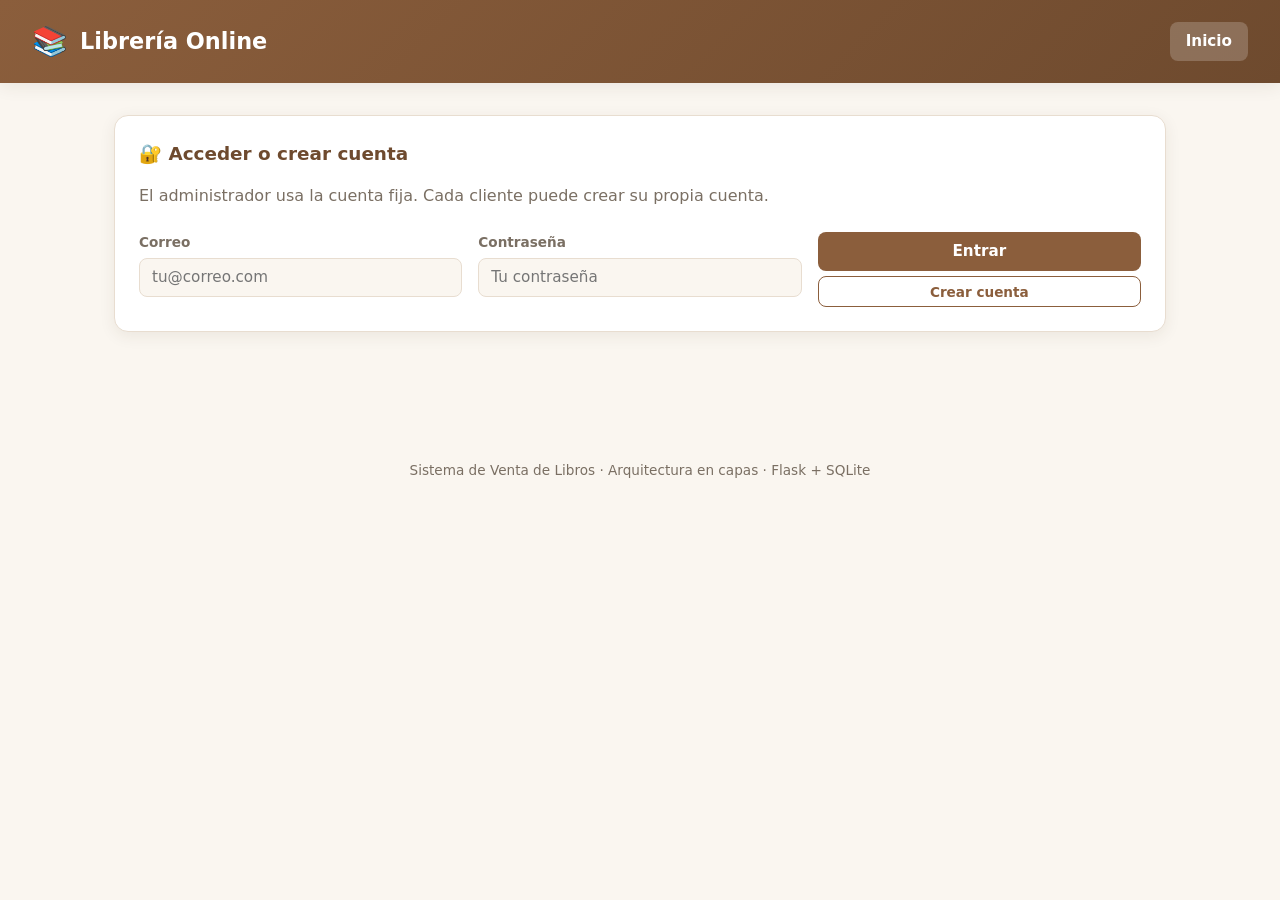
==== frontend/pages/libros.html @ ff973c70 "primerr cc" ====
<!DOCTYPE html>
<html lang="es">
<head>
  <meta charset="UTF-8" />
  <meta name="viewport" content="width=device-width, initial-scale=1.0" />
  <title>Librería Online — Libros</title>
  <link rel="stylesheet" href="../css/style.css" />
</head>
<body>
  <header class="app-header">
    <div class="marca">
      <span class="icono">📚</span>
      <span>Librería Online</span>
    </div>
    <nav class="app-nav">
      <a href="../index.html">Inicio</a>
      <a href="libros.html" class="activo">Libros</a>
      <a href="ventas.html">Ventas</a>
    </nav>
  </header>

  <main class="contenedor">
    <h1 class="titulo-seccion">📖 Gestión de libros</h1>
    <p class="subtitulo-seccion">Registra, busca, edita y elimina libros del catálogo.</p>

    <div class="alerta" id="alerta"></div>

    <div class="card">
      <h2 id="titulo-formulario">➕ Registrar nuevo libro</h2>
      <form id="form-libro">
        <input type="hidden" id="modo-edicion" value="false" />
        <div class="form-grid">
          <div class="campo">
            <label for="isbn">ISBN</label>
            <input type="text" id="isbn" required placeholder="978-3-16-148410-0" />
          </div>
          <div class="campo">
            <label for="titulo">Título</label>
            <input type="text" id="titulo" required placeholder="Cien Años de Soledad" />
          </div>
          <div class="campo">
            <label for="autor">Autor</label>
            <input type="text" id="autor" required placeholder="Gabriel García Márquez" />
          </div>
          <div class="campo">
            <label for="precio">Precio (S/)</label>
            <input type="number" id="precio" required min="0" step="0.01" placeholder="45.90" />
          </div>
          <div class="campo">
            <label for="stock">Stock</label>
            <input type="number" id="stock" required min="0" step="1" placeholder="10" />
          </div>
          <div class="campo">
            <label for="categoria">Categoría</label>
            <input type="text" id="categoria" placeholder="Novela" />
          </div>
        </div>
        <div style="margin-top:1.25rem; display:flex; gap:0.75rem;">
          <button type="submit" class="btn btn-primario" id="btn-guardar">Guardar libro</button>
          <button type="button" class="btn btn-secundario" id="btn-cancelar" style="display:none;">Cancelar edición</button>
        </div>
      </form>
    </div>

    <div class="card">
      <h2>🔎 Catálogo</h2>
      <div class="buscador">
        <input type="text" id="input-buscar" placeholder="Buscar por título, autor o categoría..." />
        <button class="btn btn-primario" id="btn-buscar">Buscar</button>
      </div>

      <div class="tabla-wrapper">
        <table>
          <thead>
            <tr>
              <th>ISBN</th>
              <th>Título</th>
              <th>Autor</th>
              <th>Precio</th>
              <th>Stock</th>
              <th>Categoría</th>
              <th>Acciones</th>
            </tr>
          </thead>
          <tbody id="cuerpo-tabla-libros">
          </tbody>
        </table>
      </div>
      <div id="estado-vacio-libros"></div>
    </div>
  </main>

  <footer>
    Sistema de Venta de Libros · Arquitectura en capas · Flask + SQLite
  </footer>

  <script src="../js/api.js"></script>
  <script src="../js/auth.js"></script>
  <script src="../js/libros.js"></script>
</body>
</html>
---- frontend/css/style.css ----
/* =========================================================
   style.css — Librería Online
   Paleta cálida tipo librería: crema, marrón madera, verde salvia.
   ========================================================= */

:root {
  --color-fondo: #faf6f0;
  --color-superficie: #ffffff;
  --color-borde: #e8ddd0;
  --color-texto: #2f2a25;
  --color-texto-suave: #7a6f63;

  --color-primario: #8b5e3c;
  --color-primario-oscuro: #6e4a2e;
  --color-primario-claro: #f1e3d3;

  --color-acento: #5c8a6a;
  --color-acento-oscuro: #466b52;

  --color-peligro: #c1543c;
  --color-peligro-fondo: #fbe9e5;

  --color-exito: #3f8c5f;
  --color-exito-fondo: #e6f4ea;

  --radio: 14px;
  --radio-chico: 8px;
  --sombra: 0 4px 16px rgba(60, 45, 25, 0.08);
  --sombra-hover: 0 8px 24px rgba(60, 45, 25, 0.14);

  --fuente: 'Segoe UI', system-ui, -apple-system, sans-serif;
}

* {
  box-sizing: border-box;
  margin: 0;
  padding: 0;
}

body {
  font-family: var(--fuente);
  background: var(--color-fondo);
  color: var(--color-texto);
  min-height: 100vh;
  line-height: 1.5;
}

/* ---------- Encabezado ---------- */
header.app-header {
  background: linear-gradient(135deg, var(--color-primario), var(--color-primario-oscuro));
  color: #fff;
  padding: 1.25rem 2rem;
  display: flex;
  align-items: center;
  justify-content: space-between;
  box-shadow: var(--sombra);
  flex-wrap: wrap;
  gap: 1rem;
}

.app-header .marca {
  display: flex;
  align-items: center;
  gap: 0.75rem;
  font-size: 1.4rem;
  font-weight: 700;
}

.app-header .marca .icono {
  font-size: 1.8rem;
}

nav.app-nav {
  display: flex;
  gap: 0.5rem;
  flex-wrap: wrap;
}

nav.app-nav a {
  color: #fff;
  text-decoration: none;
  padding: 0.5rem 1rem;
  border-radius: var(--radio-chico);
  font-weight: 600;
  font-size: 0.95rem;
  transition: background 0.2s ease;
}

nav.app-nav a:hover,
nav.app-nav a.activo {
  background: rgba(255, 255, 255, 0.2);
}

/* ---------- Contenedor principal ---------- */
main.contenedor {
  max-width: 1100px;
  margin: 2rem auto;
  padding: 0 1.5rem 3rem;
}

.titulo-seccion {
  font-size: 1.6rem;
  color: var(--color-primario-oscuro);
  margin-bottom: 0.35rem;
}

.subtitulo-seccion {
  color: var(--color-texto-suave);
  margin-bottom: 1.5rem;
}

/* ---------- Tarjetas ---------- */
.card {
  background: var(--color-superficie);
  border: 1px solid var(--color-borde);
  border-radius: var(--radio);
  padding: 1.5rem;
  box-shadow: var(--sombra);
  margin-bottom: 1.5rem;
}

.card h2 {
  font-size: 1.15rem;
  margin-bottom: 1rem;
  color: var(--color-primario-oscuro);
}

/* ---------- Formularios ---------- */
.form-grid {
  display: grid;
  grid-template-columns: repeat(auto-fit, minmax(180px, 1fr));
  gap: 1rem;
}

.campo {
  display: flex;
  flex-direction: column;
  gap: 0.35rem;
}

.campo label {
  font-size: 0.85rem;
  font-weight: 600;
  color: var(--color-texto-suave);
}

.campo input,
.campo select {
  padding: 0.6rem 0.75rem;
  border: 1.5px solid var(--color-borde);
  border-radius: var(--radio-chico);
  font-size: 0.95rem;
  font-family: var(--fuente);
  background: var(--color-fondo);
  transition: border-color 0.2s ease, box-shadow 0.2s ease;
}

.campo input:focus,
.campo select:focus {
  outline: none;
  border-color: var(--color-primario);
  box-shadow: 0 0 0 3px var(--color-primario-claro);
}

/* ---------- Botones ---------- */
.btn {
  border: none;
  border-radius: var(--radio-chico);
  padding: 0.65rem 1.3rem;
  font-size: 0.95rem;
  font-weight: 600;
  cursor: pointer;
  transition: transform 0.12s ease, box-shadow 0.2s ease, background 0.2s ease;
  font-family: var(--fuente);
}

.btn:active {
  transform: translateY(1px);
}

.btn-primario {
  background: var(--color-primario);
  color: #fff;
}

.btn-primario:hover {
  background: var(--color-primario-oscuro);
  box-shadow: var(--sombra-hover);
}

.btn-acento {
  background: var(--color-acento);
  color: #fff;
}

.btn-acento:hover {
  background: var(--color-acento-oscuro);
}

.btn-peligro {
  background: transparent;
  color: var(--color-peligro);
  border: 1.5px solid var(--color-peligro);
  padding: 0.4rem 0.8rem;
  font-size: 0.85rem;
}

.btn-peligro:hover {
  background: var(--color-peligro-fondo);
}

.btn-secundario {
  background: transparent;
  color: var(--color-primario);
  border: 1.5px solid var(--color-primario);
  padding: 0.4rem 0.8rem;
  font-size: 0.85rem;
}

.btn-secundario:hover {
  background: var(--color-primario-claro);
}

/* ---------- Tablas ---------- */
.tabla-wrapper {
  overflow-x: auto;
}

table {
  width: 100%;
  border-collapse: collapse;
}

thead th {
  text-align: left;
  padding: 0.75rem 0.9rem;
  background: var(--color-primario-claro);
  color: var(--color-primario-oscuro);
  font-size: 0.85rem;
  text-transform: uppercase;
  letter-spacing: 0.03em;
}

thead th:first-child { border-radius: var(--radio-chico) 0 0 var(--radio-chico); }
thead th:last-child { border-radius: 0 var(--radio-chico) var(--radio-chico) 0; }

tbody td {
  padding: 0.75rem 0.9rem;
  border-bottom: 1px solid var(--color-borde);
  font-size: 0.92rem;
}

tbody tr:hover {
  background: #fbf7f2;
}

.stock-bajo {
  color: var(--color-peligro);
  font-weight: 700;
}

.stock-ok {
  color: var(--color-exito);
  font-weight: 600;
}

.acciones-fila {
  display: flex;
  gap: 0.5rem;
}

/* ---------- Buscador ---------- */
.buscador {
  display: flex;
  gap: 0.75rem;
  margin-bottom: 1.5rem;
}

.buscador input {
  flex: 1;
  padding: 0.7rem 1rem;
  border: 1.5px solid var(--color-borde);
  border-radius: var(--radio-chico);
  font-size: 0.95rem;
  font-family: var(--fuente);
}

.buscador input:focus {
  outline: none;
  border-color: var(--color-primario);
}

/* ---------- Alertas / notificaciones ---------- */
.alerta {
  padding: 0.85rem 1.1rem;
  border-radius: var(--radio-chico);
  margin-bottom: 1.25rem;
  font-size: 0.92rem;
  font-weight: 500;
  display: none;
}

.alerta.mostrar {
  display: block;
}

.alerta.exito {
  background: var(--color-exito-fondo);
  color: var(--color-exito);
  border: 1px solid #b7dcc3;
}

.alerta.error {
  background: var(--color-peligro-fondo);
  color: var(--color-peligro);
  border: 1px solid #eec3ba;
}

/* ---------- Métricas (dashboard) ---------- */
.metricas {
  display: grid;
  grid-template-columns: repeat(auto-fit, minmax(200px, 1fr));
  gap: 1.25rem;
  margin-bottom: 1.5rem;
}

.metrica {
  background: var(--color-superficie);
  border: 1px solid var(--color-borde);
  border-radius: var(--radio);
  padding: 1.25rem;
  box-shadow: var(--sombra);
  text-align: center;
}

.metrica .valor {
  font-size: 1.9rem;
  font-weight: 800;
  color: var(--color-primario);
}

.metrica .etiqueta {
  color: var(--color-texto-suave);
  font-size: 0.85rem;
  margin-top: 0.25rem;
}

/* ---------- Carrito de venta ---------- */
.carrito-item {
  display: flex;
  align-items: center;
  justify-content: space-between;
  padding: 0.6rem 0;
  border-bottom: 1px solid var(--color-borde);
  font-size: 0.9rem;
}

.carrito-total {
  display: flex;
  justify-content: space-between;
  font-size: 1.15rem;
  font-weight: 700;
  color: var(--color-primario-oscuro);
  padding-top: 1rem;
  margin-top: 0.5rem;
  border-top: 2px solid var(--color-primario-claro);
}

/* ---------- Estado vacío ---------- */
.estado-vacio {
  text-align: center;
  padding: 2.5rem 1rem;
  color: var(--color-texto-suave);
}

.estado-vacio .icono {
  font-size: 2.5rem;
  display: block;
  margin-bottom: 0.5rem;
}

/* ---------- Pie de página ---------- */
footer {
  text-align: center;
  color: var(--color-texto-suave);
  font-size: 0.85rem;
  padding: 1.5rem;
}

/* ---------- Responsive ---------- */
@media (max-width: 640px) {
  header.app-header {
    flex-direction: column;
    align-items: flex-start;
  }

  main.contenedor {
    margin: 1rem auto;
  }
}
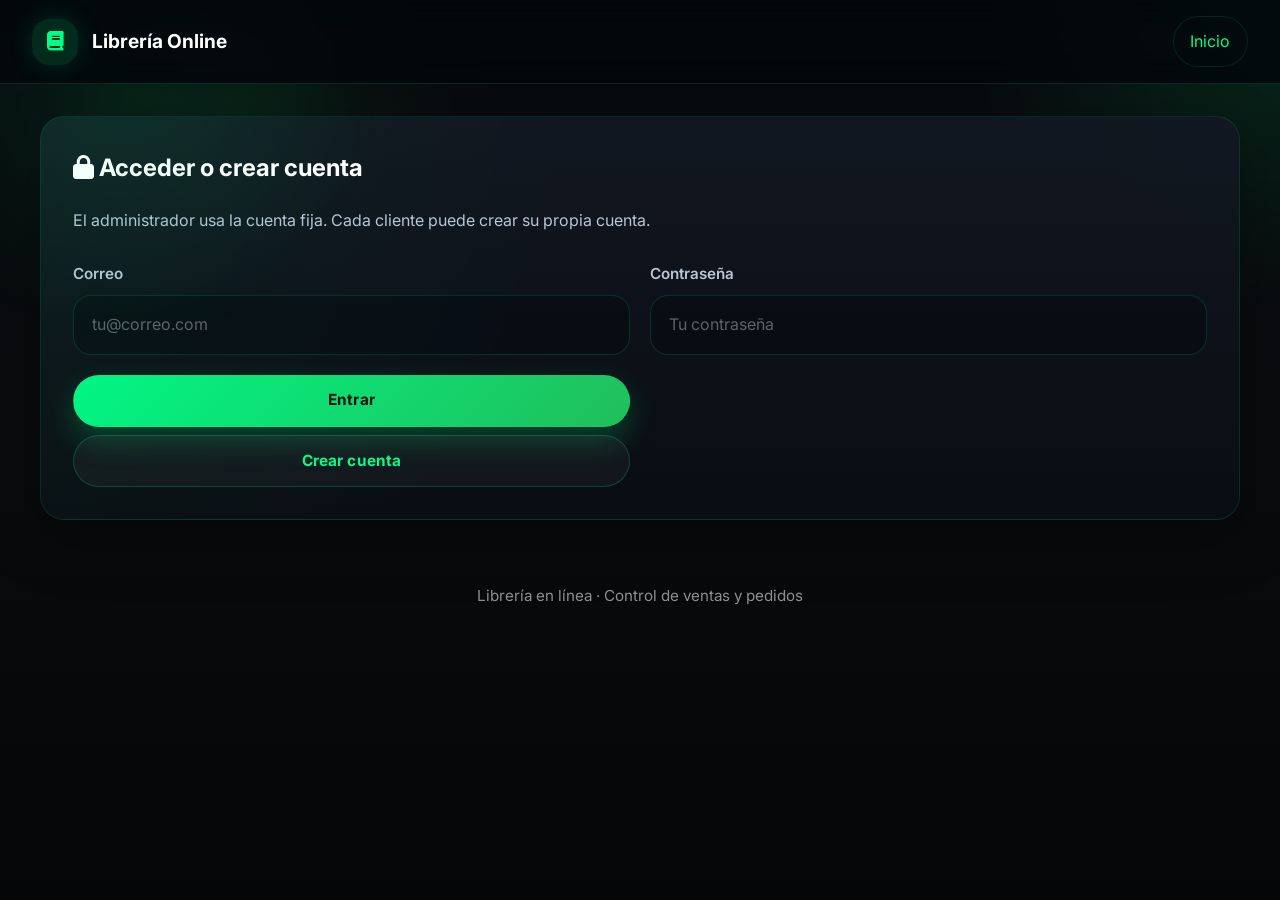
==== commit a36d469e: "Subiendo proyecto al nuevo repositorio" ====
--- a/frontend/pages/libros.html
+++ b/frontend/pages/libros.html
@@ -4,23 +4,28 @@
   <meta charset="UTF-8" />
   <meta name="viewport" content="width=device-width, initial-scale=1.0" />
   <title>Librería Online — Libros</title>
+  <link rel="preconnect" href="https://fonts.googleapis.com" />
+  <link rel="preconnect" href="https://fonts.gstatic.com" crossorigin />
+  <link href="https://fonts.googleapis.com/css2?family=Inter:wght@400;500;600;700&family=Outfit:wght@400;500;600;700&family=Poppins:wght@400;500;600;700&display=swap" rel="stylesheet" />
+  <link rel="stylesheet" href="https://cdnjs.cloudflare.com/ajax/libs/font-awesome/6.5.1/css/all.min.css" />
   <link rel="stylesheet" href="../css/style.css" />
 </head>
 <body>
   <header class="app-header">
     <div class="marca">
-      <span class="icono">📚</span>
+      <span class="icono"><i class="fa-solid fa-book"></i></span>
       <span>Librería Online</span>
     </div>
     <nav class="app-nav">
       <a href="../index.html">Inicio</a>
       <a href="libros.html" class="activo">Libros</a>
       <a href="ventas.html">Ventas</a>
+      <a href="pedidos_admin.html">Pedidos</a>
     </nav>
   </header>
 
   <main class="contenedor">
-    <h1 class="titulo-seccion">📖 Gestión de libros</h1>
+    <h1 class="titulo-seccion"><i class="fa-solid fa-book"></i> Gestión de libros</h1>
     <p class="subtitulo-seccion">Registra, busca, edita y elimina libros del catálogo.</p>
 
     <div class="alerta" id="alerta"></div>
@@ -63,7 +68,7 @@
     </div>
 
     <div class="card">
-      <h2>🔎 Catálogo</h2>
+      <h2><i class="fa-solid fa-magnifying-glass"></i> Catálogo</h2>
       <div class="buscador">
         <input type="text" id="input-buscar" placeholder="Buscar por título, autor o categoría..." />
         <button class="btn btn-primario" id="btn-buscar">Buscar</button>
@@ -91,7 +96,7 @@
   </main>
 
   <footer>
-    Sistema de Venta de Libros · Arquitectura en capas · Flask + SQLite
+    Librería en línea · Control de ventas y pedidos
   </footer>
 
   <script src="../js/api.js"></script>
--- a/frontend/css/style.css
+++ b/frontend/css/style.css
@@ -1,34 +1,22 @@
 /* =========================================================
-   style.css — Librería Online
-   Paleta cálida tipo librería: crema, marrón madera, verde salvia.
+   style.css � Librer�a Online (Estilo futurista minimalista)
    ========================================================= */
 
 :root {
-  --color-fondo: #faf6f0;
-  --color-superficie: #ffffff;
-  --color-borde: #e8ddd0;
-  --color-texto: #2f2a25;
-  --color-texto-suave: #7a6f63;
-
-  --color-primario: #8b5e3c;
-  --color-primario-oscuro: #6e4a2e;
-  --color-primario-claro: #f1e3d3;
-
-  --color-acento: #5c8a6a;
-  --color-acento-oscuro: #466b52;
-
-  --color-peligro: #c1543c;
-  --color-peligro-fondo: #fbe9e5;
-
-  --color-exito: #3f8c5f;
-  --color-exito-fondo: #e6f4ea;
-
-  --radio: 14px;
-  --radio-chico: 8px;
-  --sombra: 0 4px 16px rgba(60, 45, 25, 0.08);
-  --sombra-hover: 0 8px 24px rgba(60, 45, 25, 0.14);
-
-  --fuente: 'Segoe UI', system-ui, -apple-system, sans-serif;
+  --color-fondo: #0b0b0b;
+  --color-superficie: rgba(18, 24, 33, 0.92);
+  --color-superficie-2: rgba(12, 16, 24, 0.92);
+  --color-borde: rgba(0, 255, 136, 0.18);
+  --color-texto: #ffffff;
+  --color-texto-suave: #b8c5d5;
+  --color-primario: #00ff88;
+  --color-secundario: #22c55e;
+  --color-acento: #10b981;
+  --color-peligro: #ff6b6b;
+  --color-sombra: 0 24px 60px rgba(0, 255, 136, 0.14);
+  --radio: 24px;
+  --radio-chico: 16px;
+  --fuente: 'Inter', 'Poppins', 'Outfit', sans-serif;
 }
 
 * {
@@ -37,364 +25,501 @@
   padding: 0;
 }
 
+html {
+  scroll-behavior: smooth;
+}
+
 body {
+  min-height: 100vh;
+  background: radial-gradient(circle at top right, rgba(0, 255, 136, 0.12), transparent 20%),
+    radial-gradient(circle at 20% 15%, rgba(34, 197, 94, 0.08), transparent 16%),
+    linear-gradient(180deg, #070b0d 0%, #090b0d 48%, #050608 100%);
+  color: var(--color-texto);
   font-family: var(--fuente);
-  background: var(--color-fondo);
-  color: var(--color-texto);
-  min-height: 100vh;
-  line-height: 1.5;
-}
-
-/* ---------- Encabezado ---------- */
-header.app-header {
-  background: linear-gradient(135deg, var(--color-primario), var(--color-primario-oscuro));
-  color: #fff;
-  padding: 1.25rem 2rem;
+  line-height: 1.6;
+}
+
+body::after {
+  content: '';
+  position: fixed;
+  inset: 0;
+  background-image: radial-gradient(circle at 10% 10%, rgba(0, 255, 136, 0.08), transparent 18%);
+  pointer-events: none;
+}
+
+button,
+input,
+select,
+textarea {
+  font: inherit;
+}
+
+img {
+  max-width: 100%;
+  display: block;
+}
+
+button {
+  cursor: pointer;
+}
+
+.app-header {
+  position: sticky;
+  top: 0;
+  z-index: 20;
   display: flex;
+  justify-content: space-between;
   align-items: center;
-  justify-content: space-between;
-  box-shadow: var(--sombra);
-  flex-wrap: wrap;
   gap: 1rem;
+  padding: 1rem 2rem;
+  margin-bottom: 2rem;
+  background: rgba(3, 6, 11, 0.85);
+  border-bottom: 1px solid rgba(0, 255, 136, 0.14);
+  backdrop-filter: blur(16px);
 }
 
 .app-header .marca {
-  display: flex;
+  display: inline-flex;
   align-items: center;
-  gap: 0.75rem;
-  font-size: 1.4rem;
+  gap: 0.85rem;
+  font-size: 1.2rem;
   font-weight: 700;
 }
 
-.app-header .marca .icono {
-  font-size: 1.8rem;
+.app-header .icono {
+  width: 46px;
+  height: 46px;
+  display: grid;
+  place-items: center;
+  border-radius: 18px;
+  background: rgba(0, 255, 136, 0.14);
+  color: var(--color-primario);
+  box-shadow: 0 0 26px rgba(0, 255, 136, 0.16);
 }
 
 nav.app-nav {
   display: flex;
-  gap: 0.5rem;
+  gap: 0.85rem;
   flex-wrap: wrap;
 }
 
 nav.app-nav a {
-  color: #fff;
+  position: relative;
+  color: rgba(255, 255, 255, 0.82);
   text-decoration: none;
-  padding: 0.5rem 1rem;
-  border-radius: var(--radio-chico);
-  font-weight: 600;
-  font-size: 0.95rem;
-  transition: background 0.2s ease;
+  padding: 0.8rem 1.1rem;
+  border-radius: 999px;
+  transition: transform 0.3s ease, color 0.3s ease, box-shadow 0.3s ease;
+}
+
+nav.app-nav a::after {
+  content: '';
+  position: absolute;
+  inset: 0;
+  border-radius: 999px;
+  box-shadow: inset 0 0 0 1px rgba(0, 255, 136, 0.12);
+  opacity: 0;
+  transition: opacity 0.3s ease;
 }
 
 nav.app-nav a:hover,
 nav.app-nav a.activo {
-  background: rgba(255, 255, 255, 0.2);
-}
-
-/* ---------- Contenedor principal ---------- */
+  color: var(--color-primario);
+}
+
+nav.app-nav a:hover::after,
+nav.app-nav a.activo::after {
+  opacity: 1;
+}
+
 main.contenedor {
-  max-width: 1100px;
-  margin: 2rem auto;
-  padding: 0 1.5rem 3rem;
+  width: min(1200px, calc(100% - 3rem));
+  margin: 0 auto 3rem;
 }
 
 .titulo-seccion {
-  font-size: 1.6rem;
-  color: var(--color-primario-oscuro);
-  margin-bottom: 0.35rem;
+  font-size: clamp(2rem, 3vw, 2.6rem);
+  margin-bottom: 0.45rem;
+  color: #fff;
+  letter-spacing: -0.03em;
 }
 
 .subtitulo-seccion {
+  max-width: 56rem;
   color: var(--color-texto-suave);
-  margin-bottom: 1.5rem;
-}
-
-/* ---------- Tarjetas ---------- */
+  margin-bottom: 1.75rem;
+}
+
 .card {
-  background: var(--color-superficie);
-  border: 1px solid var(--color-borde);
+  position: relative;
+  overflow: hidden;
   border-radius: var(--radio);
-  padding: 1.5rem;
-  box-shadow: var(--sombra);
-  margin-bottom: 1.5rem;
+  border: 1px solid rgba(0, 255, 136, 0.12);
+  background: linear-gradient(180deg, rgba(18, 24, 34, 0.95), rgba(10, 14, 20, 0.95));
+  box-shadow: 0 20px 60px rgba(0, 0, 0, 0.32);
+  backdrop-filter: blur(14px);
+  padding: 2rem;
+  margin-bottom: 1.75rem;
+  transition: transform 0.3s ease, box-shadow 0.3s ease;
+}
+
+.card::before {
+  content: '';
+  position: absolute;
+  inset: -30%;
+  background: radial-gradient(circle at top left, rgba(0, 255, 136, 0.18), transparent 45%);
+  opacity: 0.4;
+  pointer-events: none;
+}
+
+.card:hover {
+  transform: translateY(-4px);
+  box-shadow: 0 28px 78px rgba(0, 255, 136, 0.16);
+}
+
+.card h2,
+.card h1,
+.card h3,
+.card h4 {
+  position: relative;
+  z-index: 1;
 }
 
 .card h2 {
-  font-size: 1.15rem;
-  margin-bottom: 1rem;
-  color: var(--color-primario-oscuro);
-}
-
-/* ---------- Formularios ---------- */
+  margin-bottom: 1.3rem;
+  color: #ffffff;
+}
+
 .form-grid {
   display: grid;
-  grid-template-columns: repeat(auto-fit, minmax(180px, 1fr));
-  gap: 1rem;
+  grid-template-columns: repeat(2, minmax(0, 1fr));
+  gap: 1.25rem;
+}
+
+@media (max-width: 860px) {
+  .form-grid {
+    grid-template-columns: 1fr;
+  }
 }
 
 .campo {
   display: flex;
   flex-direction: column;
-  gap: 0.35rem;
+  gap: 0.55rem;
 }
 
 .campo label {
-  font-size: 0.85rem;
+  font-size: 0.95rem;
   font-weight: 600;
   color: var(--color-texto-suave);
 }
 
 .campo input,
-.campo select {
-  padding: 0.6rem 0.75rem;
-  border: 1.5px solid var(--color-borde);
-  border-radius: var(--radio-chico);
-  font-size: 0.95rem;
-  font-family: var(--fuente);
-  background: var(--color-fondo);
-  transition: border-color 0.2s ease, box-shadow 0.2s ease;
+.campo select,
+.campo textarea {
+  width: 100%;
+  padding: 1rem 1.15rem;
+  border-radius: 18px;
+  border: 1px solid rgba(0, 255, 136, 0.14);
+  background: rgba(9, 14, 21, 0.95);
+  color: #fff;
+  outline: none;
+  transition: border-color 0.25s ease, box-shadow 0.25s ease, transform 0.25s ease;
+}
+
+.campo input::placeholder,
+.campo select::placeholder,
+.campo textarea::placeholder {
+  color: rgba(255, 255, 255, 0.35);
 }
 
 .campo input:focus,
-.campo select:focus {
-  outline: none;
-  border-color: var(--color-primario);
-  box-shadow: 0 0 0 3px var(--color-primario-claro);
-}
-
-/* ---------- Botones ---------- */
+.campo select:focus,
+.campo textarea:focus {
+  border-color: rgba(0, 255, 136, 0.55);
+  box-shadow: 0 0 0 6px rgba(0, 255, 136, 0.08);
+  transform: translateY(-1px);
+}
+
 .btn {
-  border: none;
-  border-radius: var(--radio-chico);
-  padding: 0.65rem 1.3rem;
-  font-size: 0.95rem;
+  display: inline-flex;
+  align-items: center;
+  justify-content: center;
+  gap: 0.5rem;
+  min-height: 52px;
+  padding: 0 1.6rem;
+  border-radius: 999px;
+  border: 1px solid transparent;
+  font-size: 0.96rem;
+  font-weight: 700;
+  letter-spacing: 0.01em;
+  transition: transform 0.3s ease, box-shadow 0.3s ease, background 0.3s ease;
+  text-decoration: none;
+}
+
+.btn:hover {
+  transform: translateY(-2px) scale(1.01);
+}
+
+.btn-primario {
+  color: #06120c;
+  background: linear-gradient(135deg, rgba(0, 255, 136, 0.96), rgba(34, 197, 94, 0.96));
+  box-shadow: 0 13px 30px rgba(0, 255, 136, 0.22);
+}
+
+.btn-primario:hover {
+  box-shadow: 0 18px 40px rgba(0, 255, 136, 0.28);
+}
+
+.btn-secundario {
+  color: var(--color-primario);
+  background: rgba(255, 255, 255, 0.04);
+  border-color: rgba(0, 255, 136, 0.2);
+}
+
+.btn-secundario:hover {
+  background: rgba(0, 255, 136, 0.08);
+  box-shadow: inset 0 0 0 1px rgba(0, 255, 136, 0.14), 0 0 22px rgba(0, 255, 136, 0.1);
+}
+
+.btn-acento {
+  color: #fff;
+  background: linear-gradient(135deg, rgba(34, 197, 94, 0.95), rgba(16, 185, 129, 0.95));
+  box-shadow: 0 14px 28px rgba(16, 185, 129, 0.2);
+}
+
+.btn-acento:hover {
+  box-shadow: 0 18px 38px rgba(16, 185, 129, 0.28);
+}
+
+.btn-peligro {
+  color: var(--color-peligro);
+  background: rgba(255, 107, 107, 0.12);
+  border: 1px solid rgba(255, 107, 107, 0.26);
+}
+
+.btn-peligro:hover {
+  background: rgba(255, 107, 107, 0.18);
+}
+
+.alerta {
+  display: none;
+  margin-bottom: 1.25rem;
+  padding: 1rem 1.2rem;
+  border-radius: 20px;
+  color: #fff;
   font-weight: 600;
-  cursor: pointer;
-  transition: transform 0.12s ease, box-shadow 0.2s ease, background 0.2s ease;
-  font-family: var(--fuente);
-}
-
-.btn:active {
-  transform: translateY(1px);
-}
-
-.btn-primario {
-  background: var(--color-primario);
-  color: #fff;
-}
-
-.btn-primario:hover {
-  background: var(--color-primario-oscuro);
-  box-shadow: var(--sombra-hover);
-}
-
-.btn-acento {
-  background: var(--color-acento);
-  color: #fff;
-}
-
-.btn-acento:hover {
-  background: var(--color-acento-oscuro);
-}
-
-.btn-peligro {
-  background: transparent;
-  color: var(--color-peligro);
-  border: 1.5px solid var(--color-peligro);
-  padding: 0.4rem 0.8rem;
-  font-size: 0.85rem;
-}
-
-.btn-peligro:hover {
-  background: var(--color-peligro-fondo);
-}
-
-.btn-secundario {
-  background: transparent;
-  color: var(--color-primario);
-  border: 1.5px solid var(--color-primario);
-  padding: 0.4rem 0.8rem;
-  font-size: 0.85rem;
-}
-
-.btn-secundario:hover {
-  background: var(--color-primario-claro);
-}
-
-/* ---------- Tablas ---------- */
+  background: rgba(0, 255, 136, 0.12);
+  border: 1px solid rgba(0, 255, 136, 0.18);
+}
+
+.alerta.mostrar {
+  display: block;
+}
+
+.alerta.error {
+  background: rgba(255, 107, 107, 0.14);
+  border-color: rgba(255, 107, 107, 0.28);
+}
+
+.alerta.exito {
+  background: rgba(0, 255, 136, 0.14);
+}
+
 .tabla-wrapper {
   overflow-x: auto;
+  border-radius: 22px;
+  border: 1px solid rgba(0, 255, 136, 0.12);
 }
 
 table {
   width: 100%;
+  min-width: 720px;
   border-collapse: collapse;
 }
 
 thead th {
+  padding: 1rem 1.15rem;
   text-align: left;
-  padding: 0.75rem 0.9rem;
-  background: var(--color-primario-claro);
-  color: var(--color-primario-oscuro);
-  font-size: 0.85rem;
+  font-size: 0.82rem;
   text-transform: uppercase;
-  letter-spacing: 0.03em;
-}
-
-thead th:first-child { border-radius: var(--radio-chico) 0 0 var(--radio-chico); }
-thead th:last-child { border-radius: 0 var(--radio-chico) var(--radio-chico) 0; }
+  letter-spacing: 0.14em;
+  color: var(--color-primario);
+  background: rgba(0, 255, 136, 0.06);
+  border-bottom: 1px solid rgba(0, 255, 136, 0.12);
+}
+
+thead th:first-child { border-top-left-radius: 18px; }
+thead th:last-child { border-top-right-radius: 18px; }
+
+tbody tr {
+  transition: background 0.25s ease, transform 0.25s ease;
+}
+
+tbody tr:hover {
+  background: rgba(255, 255, 255, 0.04);
+  transform: translateX(4px);
+}
 
 tbody td {
-  padding: 0.75rem 0.9rem;
-  border-bottom: 1px solid var(--color-borde);
-  font-size: 0.92rem;
-}
-
-tbody tr:hover {
-  background: #fbf7f2;
-}
-
-.stock-bajo {
-  color: var(--color-peligro);
-  font-weight: 700;
-}
-
-.stock-ok {
-  color: var(--color-exito);
-  font-weight: 600;
+  padding: 1rem 1.15rem;
+  color: var(--color-texto-suave);
+  border-bottom: 1px solid rgba(255, 255, 255, 0.05);
+}
+
+tbody td:last-child {
+  min-width: 170px;
 }
 
 .acciones-fila {
   display: flex;
+  flex-wrap: wrap;
+  gap: 0.65rem;
+}
+
+.detalle-venta-row td {
+  background: rgba(255, 255, 255, 0.04);
+}
+
+.detalle-venta-contenido {
+  display: grid;
   gap: 0.5rem;
-}
-
-/* ---------- Buscador ---------- */
-.buscador {
-  display: flex;
-  gap: 0.75rem;
-  margin-bottom: 1.5rem;
-}
-
-.buscador input {
-  flex: 1;
-  padding: 0.7rem 1rem;
-  border: 1.5px solid var(--color-borde);
-  border-radius: var(--radio-chico);
-  font-size: 0.95rem;
-  font-family: var(--fuente);
-}
-
-.buscador input:focus {
-  outline: none;
-  border-color: var(--color-primario);
-}
-
-/* ---------- Alertas / notificaciones ---------- */
-.alerta {
-  padding: 0.85rem 1.1rem;
-  border-radius: var(--radio-chico);
-  margin-bottom: 1.25rem;
-  font-size: 0.92rem;
-  font-weight: 500;
-  display: none;
-}
-
-.alerta.mostrar {
-  display: block;
-}
-
-.alerta.exito {
-  background: var(--color-exito-fondo);
-  color: var(--color-exito);
-  border: 1px solid #b7dcc3;
-}
-
-.alerta.error {
-  background: var(--color-peligro-fondo);
-  color: var(--color-peligro);
-  border: 1px solid #eec3ba;
-}
-
-/* ---------- Métricas (dashboard) ---------- */
+  padding: 0.75rem 0;
+  color: var(--color-texto);
+}
+
+.detalle-venta-contenido div {
+  padding: 0.55rem 0.75rem;
+  border-radius: 14px;
+  background: rgba(255, 255, 255, 0.04);
+}
+
+.estado-vacio {
+  display: grid;
+  gap: 0.85rem;
+  padding: 1.8rem 1.3rem;
+  border-radius: 22px;
+  background: rgba(255, 255, 255, 0.02);
+  border: 1px dashed rgba(255, 255, 255, 0.08);
+  color: var(--color-texto-suave);
+  text-align: center;
+}
+
+.estado-vacio .icono {
+  font-size: 2rem;
+}
+
 .metricas {
   display: grid;
-  grid-template-columns: repeat(auto-fit, minmax(200px, 1fr));
-  gap: 1.25rem;
-  margin-bottom: 1.5rem;
+  grid-template-columns: repeat(3, minmax(0, 1fr));
+  gap: 1rem;
+  margin-bottom: 1.75rem;
+}
+
+@media (max-width: 860px) {
+  .metricas {
+    grid-template-columns: 1fr;
+  }
 }
 
 .metrica {
-  background: var(--color-superficie);
-  border: 1px solid var(--color-borde);
-  border-radius: var(--radio);
-  padding: 1.25rem;
-  box-shadow: var(--sombra);
-  text-align: center;
+  background: rgba(255, 255, 255, 0.03);
+  border: 1px solid rgba(0, 255, 136, 0.1);
+  border-radius: 20px;
+  padding: 1.5rem;
 }
 
 .metrica .valor {
-  font-size: 1.9rem;
-  font-weight: 800;
-  color: var(--color-primario);
+  font-size: clamp(1.75rem, 2.5vw, 2.5rem);
+  font-weight: 700;
+  color: #ffffff;
+  margin-bottom: 0.4rem;
 }
 
 .metrica .etiqueta {
   color: var(--color-texto-suave);
-  font-size: 0.85rem;
-  margin-top: 0.25rem;
-}
-
-/* ---------- Carrito de venta ---------- */
-.carrito-item {
-  display: flex;
-  align-items: center;
-  justify-content: space-between;
-  padding: 0.6rem 0;
-  border-bottom: 1px solid var(--color-borde);
-  font-size: 0.9rem;
-}
-
+}
+
+.buscador {
+  display: grid;
+  grid-template-columns: 1fr auto;
+  gap: 1rem;
+  margin-bottom: 1rem;
+}
+
+.buscador input {
+  width: 100%;
+}
+
+.carrito-item,
 .carrito-total {
   display: flex;
   justify-content: space-between;
-  font-size: 1.15rem;
+  align-items: center;
+  gap: 1rem;
+  padding: 1rem 1.2rem;
+  border-radius: 18px;
+  background: rgba(255, 255, 255, 0.03);
+  border: 1px solid rgba(0, 255, 136, 0.08);
+  margin-bottom: 0.85rem;
+}
+
+.carrito-total {
   font-weight: 700;
-  color: var(--color-primario-oscuro);
-  padding-top: 1rem;
-  margin-top: 0.5rem;
-  border-top: 2px solid var(--color-primario-claro);
-}
-
-/* ---------- Estado vacío ---------- */
-.estado-vacio {
+  color: #ffffff;
+}
+
+footer {
+  max-width: min(1200px, calc(100% - 3rem));
+  margin: 0 auto 2rem;
+  padding: 1rem 0;
+  color: rgba(255, 255, 255, 0.55);
+  font-size: 0.95rem;
   text-align: center;
-  padding: 2.5rem 1rem;
-  color: var(--color-texto-suave);
-}
-
-.estado-vacio .icono {
-  font-size: 2.5rem;
-  display: block;
-  margin-bottom: 0.5rem;
-}
-
-/* ---------- Pie de página ---------- */
-footer {
-  text-align: center;
-  color: var(--color-texto-suave);
-  font-size: 0.85rem;
-  padding: 1.5rem;
-}
-
-/* ---------- Responsive ---------- */
-@media (max-width: 640px) {
-  header.app-header {
+}
+
+@media (max-width: 680px) {
+  .app-header,
+  main.contenedor,
+  footer {
+    padding-left: 1.25rem;
+    padding-right: 1.25rem;
+  }
+
+  .app-header {
+    padding-top: 1.25rem;
+    padding-bottom: 1.25rem;
+  }
+
+  .app-nav {
+    width: 100%;
+    justify-content: flex-start;
+  }
+
+  nav.app-nav a {
+    padding: 0.75rem 1rem;
+  }
+
+  .card {
+    padding: 1.5rem;
+  }
+}
+
+@media (max-width: 520px) {
+  .app-header {
     flex-direction: column;
     align-items: flex-start;
   }
 
-  main.contenedor {
-    margin: 1rem auto;
-  }
-}
+  .titulo-seccion {
+    font-size: 2rem;
+  }
+
+  .buscador {
+    grid-template-columns: 1fr;
+  }
+
+  .tabla-wrapper {
+    min-width: auto;
+  }
+}
